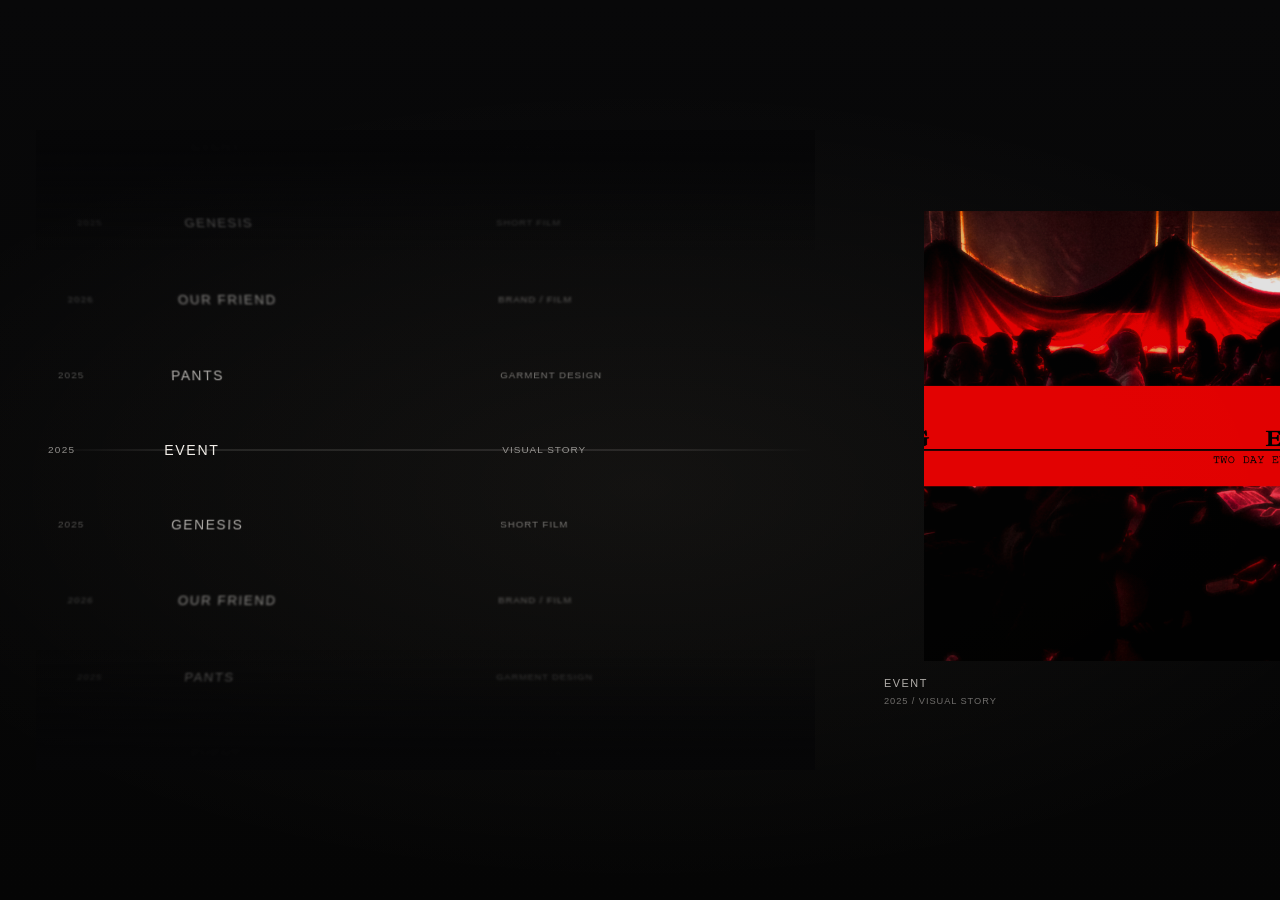
==== index-list.html @ ed5cf161 "final portfolio version with index wheel" ====
<!doctype html>
<html lang="en">
  <head>
    <meta charset="UTF-8" />
    <meta name="viewport" content="width=device-width, initial-scale=1.0" />
    <title>Project Index</title>
    <style>
      :root {
        --bg: #060607;
        --ink: #f1ede8;
        --ink-soft: rgba(241, 237, 232, 0.58);
        --ink-faint: rgba(241, 237, 232, 0.34);
        --row-height: 74;
      }

      *,
      *::before,
      *::after {
        box-sizing: border-box;
      }

      html,
      body {
        width: 100%;
        height: 100%;
      }

      body {
        margin: 0;
        background:
          radial-gradient(125% 86% at 50% 54%, rgba(255, 236, 204, 0.05) 0%, rgba(255, 236, 204, 0) 52%),
          linear-gradient(180deg, #080809 0%, #050505 100%);
        color: var(--ink);
        font-family: "Avenir Next", "Segoe UI Variable", "SF Pro Display", "Helvetica Neue", Arial, sans-serif;
        -webkit-font-smoothing: antialiased;
        text-rendering: optimizeLegibility;
        overflow: hidden;
      }

      .shell {
        position: relative;
        height: 100%;
        width: 100%;
        display: grid;
        place-items: center;
      }

      .index-layout {
        width: min(1280px, calc(100vw - 72px));
        height: min(640px, 78vh);
        min-height: 440px;
        display: grid;
        grid-template-columns: minmax(560px, 1fr) minmax(240px, 360px);
        gap: clamp(28px, 5.4vw, 96px);
        align-items: center;
      }

      .wheel-wrap {
        position: relative;
        width: 100%;
        height: 100%;
      }

      .guide {
        position: absolute;
        left: 0;
        right: 0;
        top: 50%;
        height: 1px;
        transform: translateY(-0.5px);
        background: linear-gradient(90deg, transparent 0%, rgba(241, 237, 232, 0.22) 20%, rgba(241, 237, 232, 0.22) 80%, transparent 100%);
        pointer-events: none;
      }

      .fade {
        position: absolute;
        left: 0;
        right: 0;
        height: 120px;
        pointer-events: none;
        z-index: 6;
      }

      .fade.top {
        top: 0;
        background: linear-gradient(180deg, rgba(6, 6, 7, 0.98) 10%, rgba(6, 6, 7, 0) 100%);
      }

      .fade.bottom {
        bottom: 0;
        background: linear-gradient(0deg, rgba(6, 6, 7, 0.98) 10%, rgba(6, 6, 7, 0) 100%);
      }

      .wheel {
        position: relative;
        height: 100%;
        width: 100%;
        overflow: hidden;
        cursor: grab;
        user-select: none;
        touch-action: none;
      }

      .wheel.dragging {
        cursor: grabbing;
      }

      .row {
        position: absolute;
        left: 0;
        right: 0;
        display: grid;
        grid-template-columns: 88px minmax(190px, 310px) 1fr;
        gap: clamp(12px, 2.2vw, 34px);
        align-items: center;
        height: calc(var(--row-height) * 1px);
        padding: 0 clamp(2px, 1.1vw, 12px);
        border: 0;
        margin: 0;
        text-align: left;
        background: transparent;
        color: inherit;
        transform-origin: center center;
        will-change: transform, opacity, filter;
      }

      .row span {
        line-height: 1;
        text-transform: uppercase;
        white-space: nowrap;
      }

      .year {
        color: var(--ink-faint);
        font-size: clamp(0.62rem, 0.78vw, 0.74rem);
        letter-spacing: 0.13em;
      }

      .title {
        color: rgba(241, 237, 232, 0.8);
        font-size: clamp(0.88rem, 1.1vw, 1.05rem);
        letter-spacing: 0.12em;
        font-weight: 510;
      }

      .category {
        color: rgba(241, 237, 232, 0.5);
        font-size: clamp(0.62rem, 0.78vw, 0.74rem);
        letter-spacing: 0.1em;
      }

      .row.active .year,
      .row.active .category {
        color: var(--ink-soft);
      }

      .row.active .title {
        color: var(--ink);
      }

      .row.clickable {
        cursor: pointer;
      }

      .row:not(.clickable) {
        pointer-events: none;
      }

      .preview-pane {
        width: 100%;
        max-width: 360px;
        justify-self: end;
      }

      .preview-media {
        position: relative;
        width: 100%;
        aspect-ratio: 4 / 5;
        overflow: hidden;
        background: rgba(255, 255, 255, 0.02);
      }

      .preview-image {
        display: block;
        width: 100%;
        height: 100%;
        object-fit: cover;
        opacity: 0.88;
        transform: scale(1);
        transition: opacity 300ms ease, transform 560ms cubic-bezier(0.19, 1, 0.22, 1);
      }

      .preview-image.is-loading {
        opacity: 0.12;
        transform: scale(1.02);
      }

      .preview-meta {
        margin: 12px 0 0;
      }

      .preview-title,
      .preview-category {
        margin: 0;
        text-transform: uppercase;
      }

      .preview-title {
        color: rgba(241, 237, 232, 0.72);
        font-size: clamp(0.68rem, 0.84vw, 0.78rem);
        letter-spacing: 0.14em;
      }

      .preview-category {
        margin-top: 7px;
        color: rgba(241, 237, 232, 0.44);
        font-size: clamp(0.58rem, 0.72vw, 0.68rem);
        letter-spacing: 0.1em;
      }

      @media (max-width: 1100px) {
        .index-layout {
          width: min(980px, calc(100vw - 34px));
          height: auto;
          min-height: 0;
          grid-template-columns: 1fr;
          gap: 26px;
          justify-items: center;
        }

        .wheel-wrap {
          width: 100%;
          height: min(560px, 70vh);
          min-height: 380px;
        }

        .preview-pane {
          justify-self: center;
          max-width: min(420px, 86vw);
        }
      }

      @media (max-width: 860px) {
        :root {
          --row-height: 64;
        }

        .row {
          grid-template-columns: 68px minmax(122px, 1fr) minmax(112px, 1fr);
          gap: 12px;
        }

        .title {
          letter-spacing: 0.1em;
        }

        .category {
          text-overflow: ellipsis;
          overflow: hidden;
        }
      }
    </style>
  </head>
  <body>
    <main class="shell">
      <section class="index-layout" aria-label="Project index">
        <section class="wheel-wrap" aria-label="Project list wheel">
          <div class="fade top" aria-hidden="true"></div>
          <div class="fade bottom" aria-hidden="true"></div>
          <div class="guide" aria-hidden="true"></div>
          <div class="wheel" id="wheel" aria-live="off"></div>
        </section>

        <aside class="preview-pane" aria-live="polite">
          <figure class="preview-media">
            <img id="preview-image" class="preview-image" src="" alt="" loading="eager" decoding="async" />
          </figure>
          <div class="preview-meta">
            <p id="preview-title" class="preview-title"></p>
            <p id="preview-category" class="preview-category"></p>
          </div>
        </aside>
      </section>
    </main>

    <script>
      (() => {
        const projects = [
          {
            year: "2025",
            title: "Event",
            category: "Visual Story",
            href: "/projects/event.html",
            previewImage: "/assets/projects/event/event1.png",
          },
          {
            year: "2025",
            title: "Genesis",
            category: "Short Film",
            href: "/projects/film.html",
            previewImage: "/assets/projects/film/still1.png",
          },
          {
            year: "2026",
            title: "OUR FRIEND",
            category: "Brand / Film",
            href: "/projects/brand.html",
            previewImage: "/assets/projects/brand/yoichi1.jpg",
          },
          {
            year: "2025",
            title: "PANTS",
            category: "Garment Design",
            href: "/projects/pants.html",
            previewImage: "/assets/projects/pants/pants1.png",
          },
        ];

        const wheelEl = document.getElementById("wheel");
        const previewImageEl = document.getElementById("preview-image");
        const previewTitleEl = document.getElementById("preview-title");
        const previewCategoryEl = document.getElementById("preview-category");

        if (!wheelEl || !previewImageEl || !previewTitleEl || !previewCategoryEl || projects.length === 0) {
          return;
        }

        let rowHeight = Number.parseFloat(getComputedStyle(document.documentElement).getPropertyValue("--row-height")) || 74;

        let currentOffset = 0;
        let targetOffset = 0;
        let velocity = 0;

        let isPointerDown = false;
        let isDragging = false;
        let pointerId = null;
        let pointerTravel = 0;
        let lastPointerY = 0;
        let lastPointerT = 0;

        let lastFrameTime = performance.now();
        let snapDeadline = 0;
        let activeVirtualIndex = 0;
        let activeProjectIndex = 0;
        let lastDragEndedAt = -1;
        let previewRequestId = 0;

        const dragThreshold = 3;
        const rowPool = [];
        const bufferRows = 8;

        function mod(n, m) {
          return ((n % m) + m) % m;
        }

        function scheduleSnap(delay = 140) {
          snapDeadline = performance.now() + delay;
        }

        function clearSnap() {
          snapDeadline = 0;
        }

        function openProjectByIndex(projectIndex) {
          const project = projects[projectIndex];
          if (project) {
            window.location.href = project.href;
          }
        }

        function updatePreview(projectIndex) {
          if (projectIndex === activeProjectIndex && previewImageEl.dataset.current === projects[projectIndex].previewImage) {
            return;
          }

          activeProjectIndex = projectIndex;
          const project = projects[projectIndex];

          previewTitleEl.textContent = project.title;
          previewCategoryEl.textContent = project.year + " / " + project.category;
          previewImageEl.alt = project.title + " preview";

          const nextSrc = project.previewImage;
          const fallbackSrc = project.previewFallback || "/assets/poster.jpg";

          previewRequestId += 1;
          const requestId = previewRequestId;

          previewImageEl.classList.add("is-loading");

          const preload = new Image();
          preload.onload = () => {
            if (requestId !== previewRequestId) {
              return;
            }
            previewImageEl.dataset.current = nextSrc;
            previewImageEl.src = nextSrc;
            previewImageEl.classList.remove("is-loading");
          };
          preload.onerror = () => {
            if (requestId !== previewRequestId) {
              return;
            }

            if (fallbackSrc === nextSrc) {
              previewImageEl.classList.remove("is-loading");
              return;
            }

            const fallbackLoad = new Image();
            fallbackLoad.onload = () => {
              if (requestId !== previewRequestId) {
                return;
              }
              previewImageEl.dataset.current = fallbackSrc;
              previewImageEl.src = fallbackSrc;
              previewImageEl.classList.remove("is-loading");
            };
            fallbackLoad.onerror = () => {
              if (requestId !== previewRequestId) {
                return;
              }
              previewImageEl.classList.remove("is-loading");
            };
            fallbackLoad.src = fallbackSrc;
          };
          preload.src = nextSrc;
        }

        function syncRowPoolSize() {
          const needed = bufferRows * 2 + 1;

          while (rowPool.length < needed) {
            const row = document.createElement("button");
            row.type = "button";
            row.className = "row";
            row.innerHTML = "<span class=\"year\"></span><span class=\"title\"></span><span class=\"category\"></span>";
            row.addEventListener("click", onRowClick);
            wheelEl.appendChild(row);
            rowPool.push(row);
          }

          while (rowPool.length > needed) {
            const row = rowPool.pop();
            row.removeEventListener("click", onRowClick);
            row.remove();
          }
        }

        function onRowClick(event) {
          const row = event.currentTarget;

          if (!(row instanceof HTMLElement) || !row.classList.contains("clickable")) {
            return;
          }

          if (lastDragEndedAt > 0 && performance.now() - lastDragEndedAt < 140) {
            return;
          }

          const projectIndex = Number.parseInt(row.dataset.projectIndex || "0", 10);
          openProjectByIndex(projectIndex);
        }

        function updateRows() {
          const height = wheelEl.clientHeight;
          const centerY = height * 0.5;

          const centerRow = currentOffset / rowHeight;
          const startIndex = Math.floor(centerRow) - bufferRows;

          activeVirtualIndex = Math.round(currentOffset / rowHeight);
          const centeredProjectIndex = mod(activeVirtualIndex, projects.length);

          if (centeredProjectIndex !== activeProjectIndex) {
            updatePreview(centeredProjectIndex);
          }

          for (let i = 0; i < rowPool.length; i += 1) {
            const virtualIndex = startIndex + i;
            const projectIndex = mod(virtualIndex, projects.length);
            const project = projects[projectIndex];
            const row = rowPool[i];

            const yOffset = virtualIndex * rowHeight - currentOffset;
            const normalized = yOffset / (height * 0.5);
            const clamped = Math.max(-1.6, Math.min(1.6, normalized));
            const abs = Math.abs(clamped);

            const angle = clamped * 32;
            const scale = 1 - abs * 0.094;
            const translateZ = -abs * 20;
            const blur = abs * 1.85;
            const opacity = Math.max(0, 1 - Math.pow(abs, 1.35) * 0.9);

            const top = centerY + yOffset - rowHeight * 0.5;

            const centered = virtualIndex === activeVirtualIndex;
            const closeToCenter = Math.abs(currentOffset - activeVirtualIndex * rowHeight) <= rowHeight * 0.26;
            const clickable = centered && closeToCenter;

            row.dataset.virtualIndex = String(virtualIndex);
            row.dataset.projectIndex = String(projectIndex);

            row.children[0].textContent = project.year;
            row.children[1].textContent = project.title;
            row.children[2].textContent = project.category;

            row.style.top = top + "px";
            row.style.opacity = String(opacity);
            row.style.filter = blur > 0.05 ? "blur(" + blur.toFixed(2) + "px)" : "none";
            row.style.transform = "perspective(960px) rotateX(" + angle.toFixed(3) + "deg) scale(" + scale.toFixed(4) + ") translateZ(" + translateZ.toFixed(2) + "px)";

            row.classList.toggle("active", projectIndex === centeredProjectIndex && centered);
            row.classList.toggle("clickable", clickable);
            row.setAttribute("aria-disabled", clickable ? "false" : "true");
            row.tabIndex = clickable ? 0 : -1;
          }
        }

        function step(now) {
          const dt = Math.min(2.2, (now - lastFrameTime) / 16.6667);
          lastFrameTime = now;

          if (!isDragging) {
            const spring = (targetOffset - currentOffset) * 0.11 * dt;
            velocity += spring;
            velocity *= Math.pow(0.82, dt);
            currentOffset += velocity * dt;
          }

          if (!isDragging && snapDeadline > 0 && now >= snapDeadline) {
            targetOffset = Math.round(targetOffset / rowHeight) * rowHeight;

            if (Math.abs(targetOffset - currentOffset) < 0.12 && Math.abs(velocity) < 0.12) {
              currentOffset = targetOffset;
              velocity = 0;
              snapDeadline = 0;
            }
          }

          updateRows();
          requestAnimationFrame(step);
        }

        wheelEl.addEventListener(
          "wheel",
          (event) => {
            event.preventDefault();
            clearSnap();
            targetOffset += event.deltaY * 0.54;
            velocity += event.deltaY * 0.018;
            scheduleSnap(150);
          },
          { passive: false }
        );

        wheelEl.addEventListener("pointerdown", (event) => {
          isPointerDown = true;
          isDragging = false;
          pointerId = event.pointerId;
          pointerTravel = 0;
          lastPointerY = event.clientY;
          lastPointerT = performance.now();
          velocity = 0;
          clearSnap();
        });

        wheelEl.addEventListener("pointermove", (event) => {
          if (!isPointerDown || event.pointerId !== pointerId) {
            return;
          }

          const now = performance.now();
          const deltaY = lastPointerY - event.clientY;
          const dt = Math.max(8, now - lastPointerT);

          pointerTravel += Math.abs(deltaY);

          if (!isDragging && pointerTravel > dragThreshold) {
            isDragging = true;
            wheelEl.classList.add("dragging");
            wheelEl.setPointerCapture(pointerId);
          }

          if (isDragging) {
            currentOffset += deltaY;
            targetOffset += deltaY;
            velocity = (deltaY / dt) * 15;
          }

          lastPointerY = event.clientY;
          lastPointerT = now;
        });

        function endPointer(event) {
          if (!isPointerDown || event.pointerId !== pointerId) {
            return;
          }

          const wasDragging = isDragging;

          isPointerDown = false;
          isDragging = false;
          wheelEl.classList.remove("dragging");

          if (pointerId !== null && wheelEl.hasPointerCapture(pointerId)) {
            wheelEl.releasePointerCapture(pointerId);
          }

          pointerId = null;

          if (wasDragging) {
            lastDragEndedAt = performance.now();
            scheduleSnap(120);
          }
        }

        wheelEl.addEventListener("pointerup", endPointer);
        wheelEl.addEventListener("pointercancel", endPointer);
        wheelEl.addEventListener("pointerleave", endPointer);

        window.addEventListener("resize", () => {
          rowHeight = Number.parseFloat(getComputedStyle(document.documentElement).getPropertyValue("--row-height")) || 74;
          scheduleSnap(10);
        });

        syncRowPoolSize();
        updatePreview(0);
        updateRows();
        requestAnimationFrame(step);
      })();
    </script>
  </body>
</html>
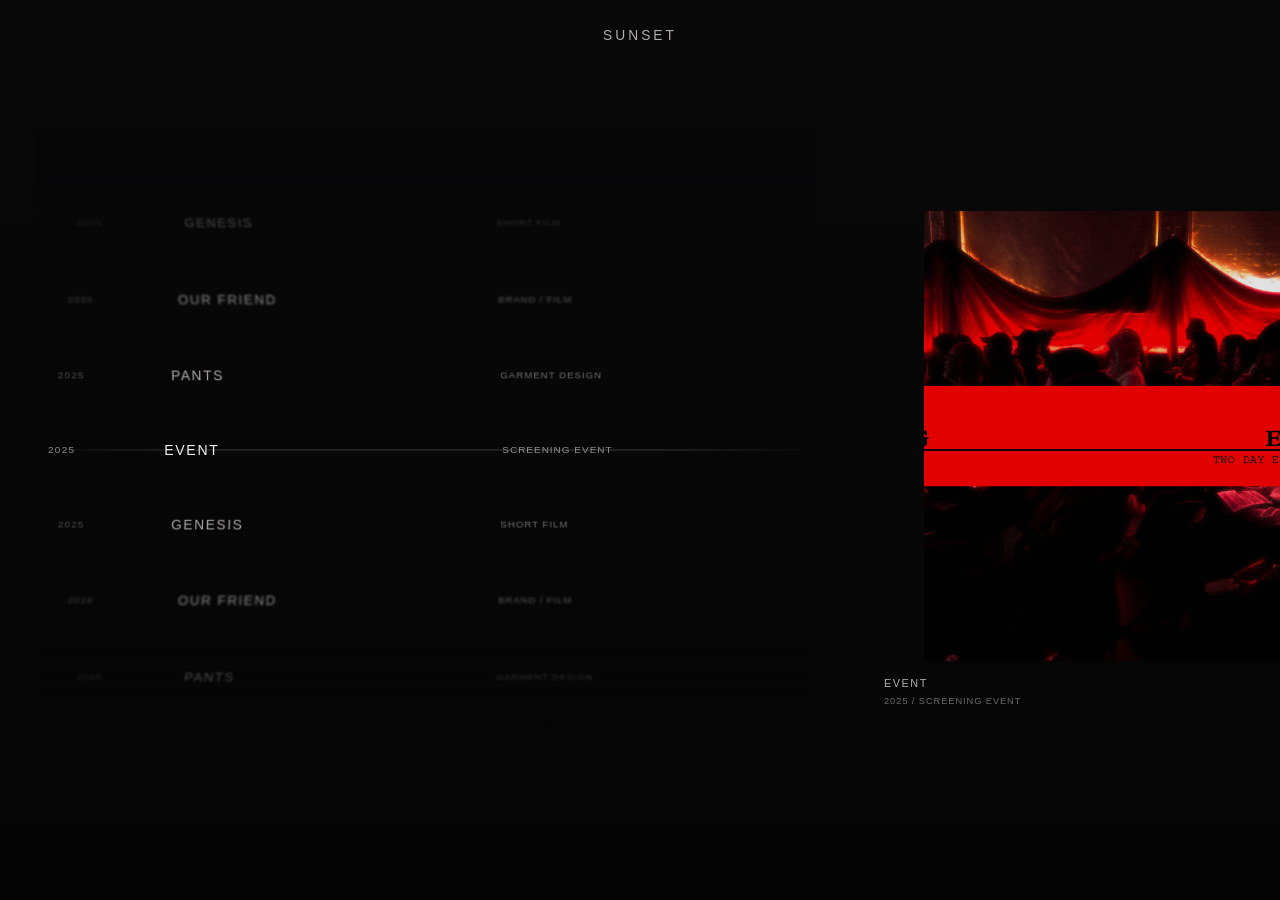
==== commit e6a286ea: "latest version before deploy" ====
--- a/index-list.html
+++ b/index-list.html
@@ -27,9 +27,7 @@
 
       body {
         margin: 0;
-        background:
-          radial-gradient(125% 86% at 50% 54%, rgba(255, 236, 204, 0.05) 0%, rgba(255, 236, 204, 0) 52%),
-          linear-gradient(180deg, #080809 0%, #050505 100%);
+        background: linear-gradient(180deg, #080809 0%, #050505 100%);
         color: var(--ink);
         font-family: "Avenir Next", "Segoe UI Variable", "SF Pro Display", "Helvetica Neue", Arial, sans-serif;
         -webkit-font-smoothing: antialiased;
@@ -43,6 +41,30 @@
         width: 100%;
         display: grid;
         place-items: center;
+      }
+
+      .back-link {
+        position: fixed;
+        top: clamp(16px, 2.4vw, 28px);
+        left: 50%;
+        transform: translateX(-50%);
+        z-index: 20;
+        text-decoration: none;
+        text-transform: uppercase;
+        font-size: clamp(0.86rem, 0.95vw, 1.04rem);
+        letter-spacing: 0.22em;
+        font-weight: 540;
+        color: rgba(241, 237, 232, 0.72);
+        transition: color 180ms ease, opacity 180ms ease;
+      }
+
+      .back-link:hover,
+      .back-link:focus-visible {
+        color: rgba(241, 237, 232, 0.96);
+      }
+
+      .back-link:focus-visible {
+        outline: none;
       }
 
       .index-layout {
@@ -262,6 +284,8 @@
     </style>
   </head>
   <body>
+    <a class="back-link" href="/index.html">SUNSET</a>
+
     <main class="shell">
       <section class="index-layout" aria-label="Project index">
         <section class="wheel-wrap" aria-label="Project list wheel">
@@ -289,7 +313,7 @@
           {
             year: "2025",
             title: "Event",
-            category: "Visual Story",
+            category: "Screening Event",
             href: "/projects/event.html",
             previewImage: "/assets/projects/event/event1.png",
           },
@@ -328,7 +352,6 @@
         let rowHeight = Number.parseFloat(getComputedStyle(document.documentElement).getPropertyValue("--row-height")) || 74;
 
         let currentOffset = 0;
-        let targetOffset = 0;
         let velocity = 0;
 
         let isPointerDown = false;
@@ -339,7 +362,6 @@
         let lastPointerT = 0;
 
         let lastFrameTime = performance.now();
-        let snapDeadline = 0;
         let activeVirtualIndex = 0;
         let activeProjectIndex = 0;
         let lastDragEndedAt = -1;
@@ -351,14 +373,6 @@
 
         function mod(n, m) {
           return ((n % m) + m) % m;
-        }
-
-        function scheduleSnap(delay = 140) {
-          snapDeadline = performance.now() + delay;
-        }
-
-        function clearSnap() {
-          snapDeadline = 0;
         }
 
         function openProjectByIndex(projectIndex) {
@@ -496,8 +510,7 @@
             const top = centerY + yOffset - rowHeight * 0.5;
 
             const centered = virtualIndex === activeVirtualIndex;
-            const closeToCenter = Math.abs(currentOffset - activeVirtualIndex * rowHeight) <= rowHeight * 0.26;
-            const clickable = centered && closeToCenter;
+            const clickable = centered;
 
             row.dataset.virtualIndex = String(virtualIndex);
             row.dataset.projectIndex = String(projectIndex);
@@ -523,20 +536,19 @@
           lastFrameTime = now;
 
           if (!isDragging) {
-            const spring = (targetOffset - currentOffset) * 0.11 * dt;
-            velocity += spring;
-            velocity *= Math.pow(0.82, dt);
+            velocity *= Math.pow(0.84, dt);
+
+            // Gentle magnetic settle toward the nearest row without hard snapping.
+            const nearestRowOffset = Math.round(currentOffset / rowHeight) * rowHeight;
+            const distanceToNearest = nearestRowOffset - currentOffset;
+            const magnetMix = Math.max(0, 1 - Math.min(1, Math.abs(velocity) / 2.2));
+            velocity += distanceToNearest * 0.02 * magnetMix * dt;
+
+            if (Math.abs(velocity) < 0.006 && Math.abs(distanceToNearest) < 0.006) {
+              velocity = 0;
+            }
+
             currentOffset += velocity * dt;
-          }
-
-          if (!isDragging && snapDeadline > 0 && now >= snapDeadline) {
-            targetOffset = Math.round(targetOffset / rowHeight) * rowHeight;
-
-            if (Math.abs(targetOffset - currentOffset) < 0.12 && Math.abs(velocity) < 0.12) {
-              currentOffset = targetOffset;
-              velocity = 0;
-              snapDeadline = 0;
-            }
           }
 
           updateRows();
@@ -547,10 +559,9 @@
           "wheel",
           (event) => {
             event.preventDefault();
-            clearSnap();
-            targetOffset += event.deltaY * 0.54;
-            velocity += event.deltaY * 0.018;
-            scheduleSnap(150);
+            currentOffset += event.deltaY * 0.34;
+            velocity += event.deltaY * 0.012;
+            velocity = Math.max(-48, Math.min(48, velocity));
           },
           { passive: false }
         );
@@ -562,8 +573,7 @@
           pointerTravel = 0;
           lastPointerY = event.clientY;
           lastPointerT = performance.now();
-          velocity = 0;
-          clearSnap();
+          velocity *= 0.35;
         });
 
         wheelEl.addEventListener("pointermove", (event) => {
@@ -585,7 +595,6 @@
 
           if (isDragging) {
             currentOffset += deltaY;
-            targetOffset += deltaY;
             velocity = (deltaY / dt) * 15;
           }
 
@@ -612,7 +621,6 @@
 
           if (wasDragging) {
             lastDragEndedAt = performance.now();
-            scheduleSnap(120);
           }
         }
 
@@ -622,7 +630,6 @@
 
         window.addEventListener("resize", () => {
           rowHeight = Number.parseFloat(getComputedStyle(document.documentElement).getPropertyValue("--row-height")) || 74;
-          scheduleSnap(10);
         });
 
         syncRowPoolSize();
